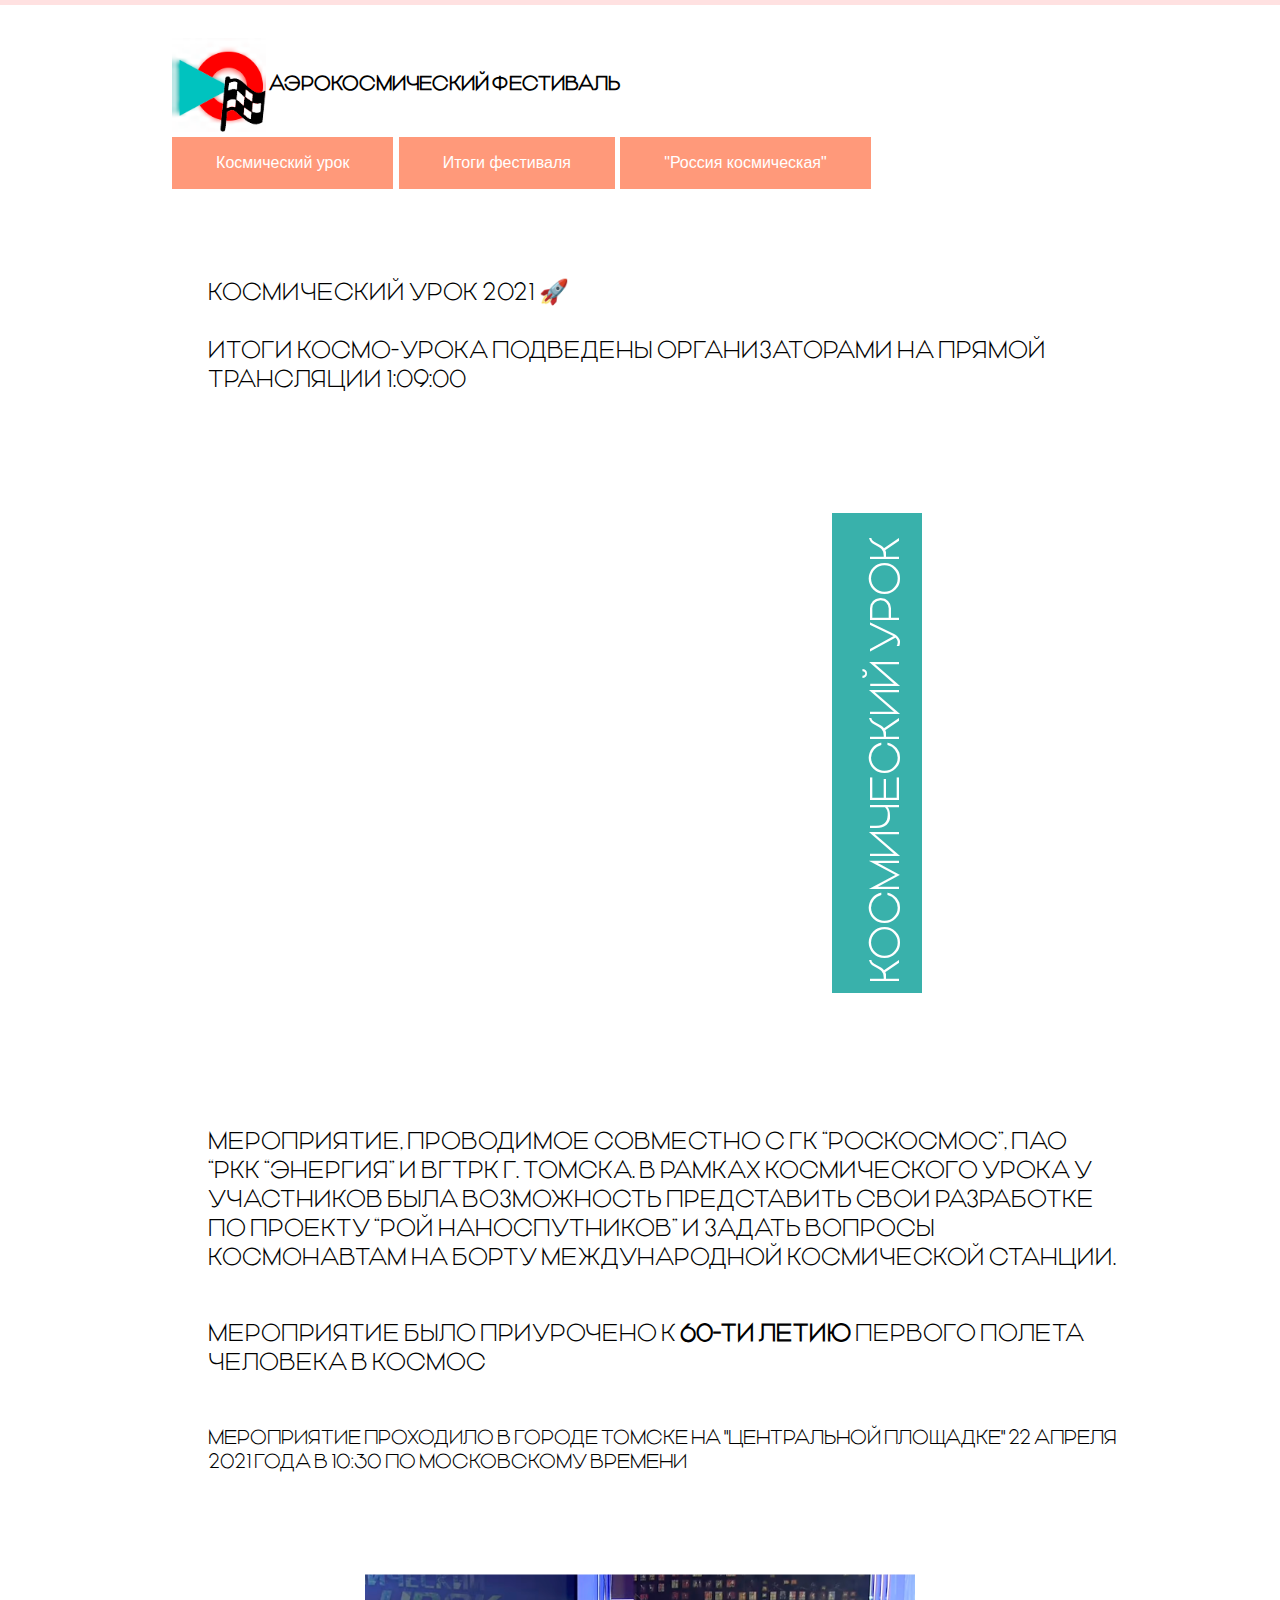
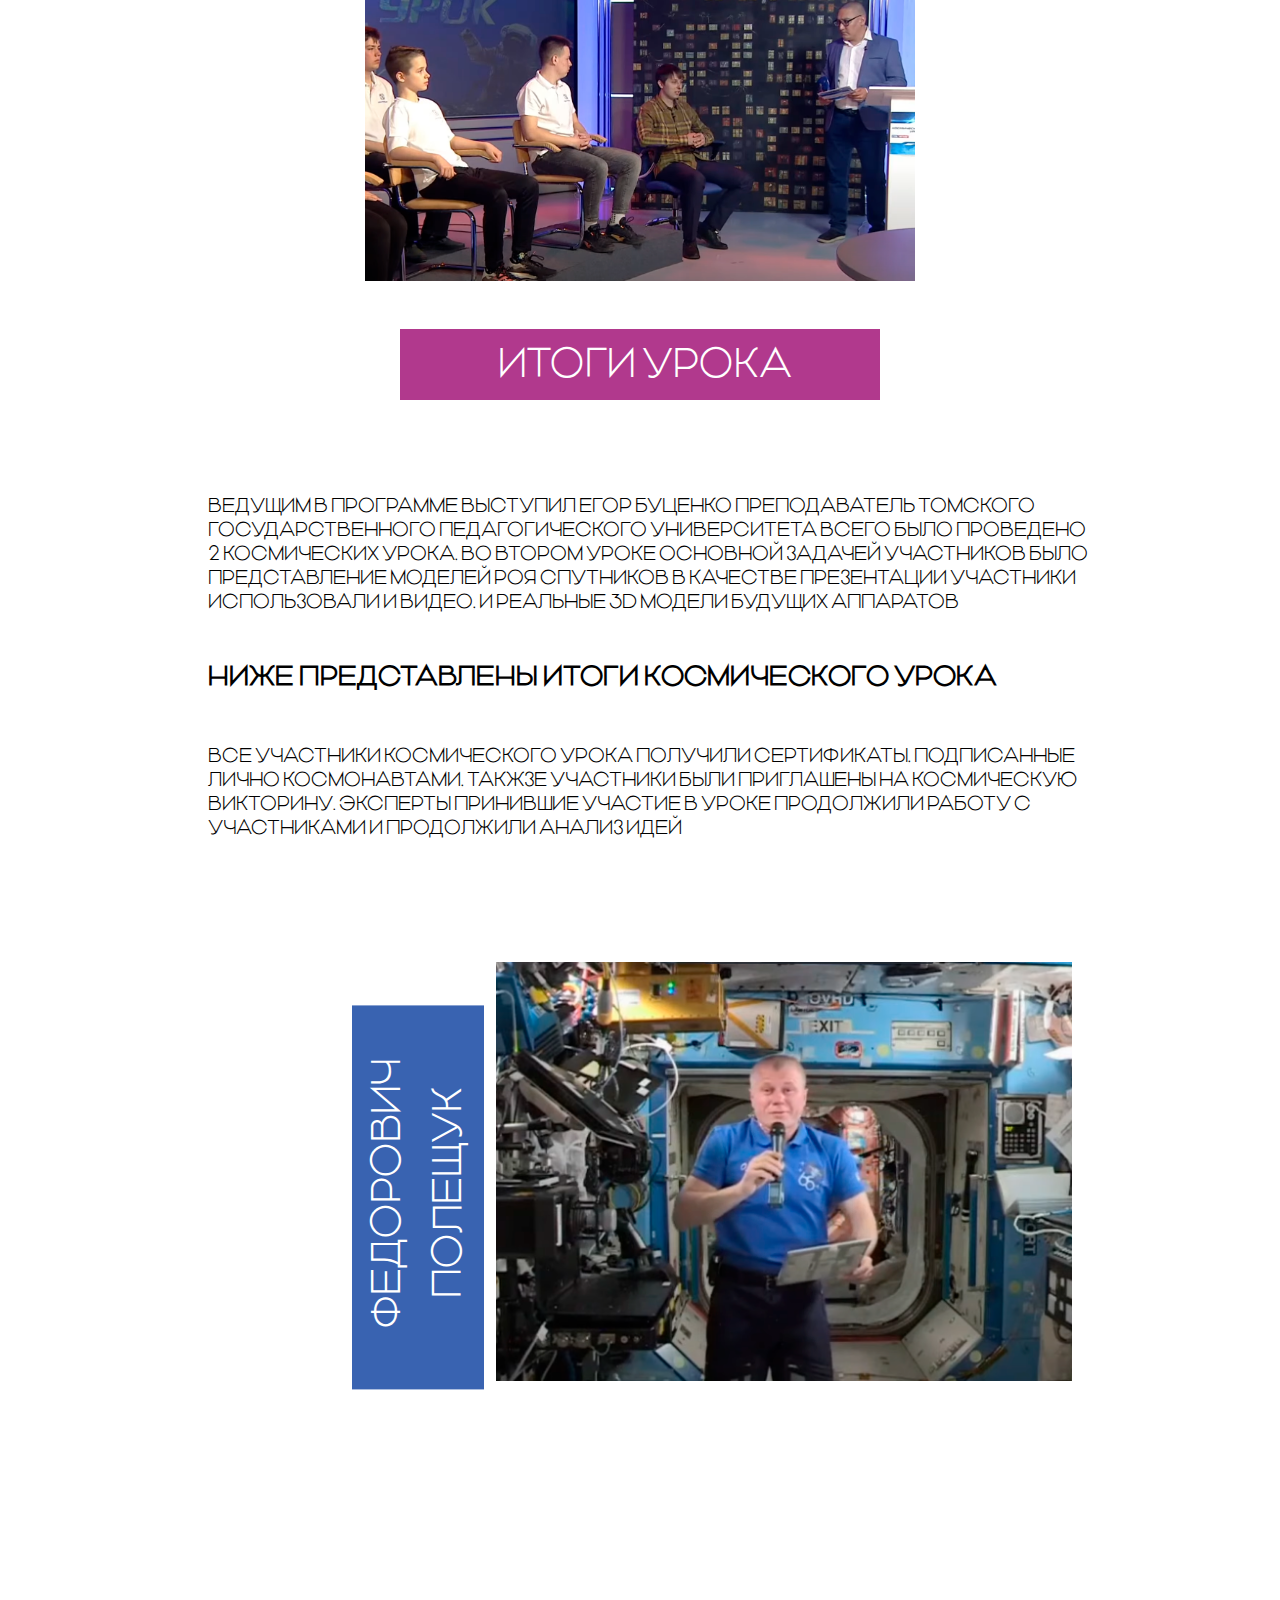
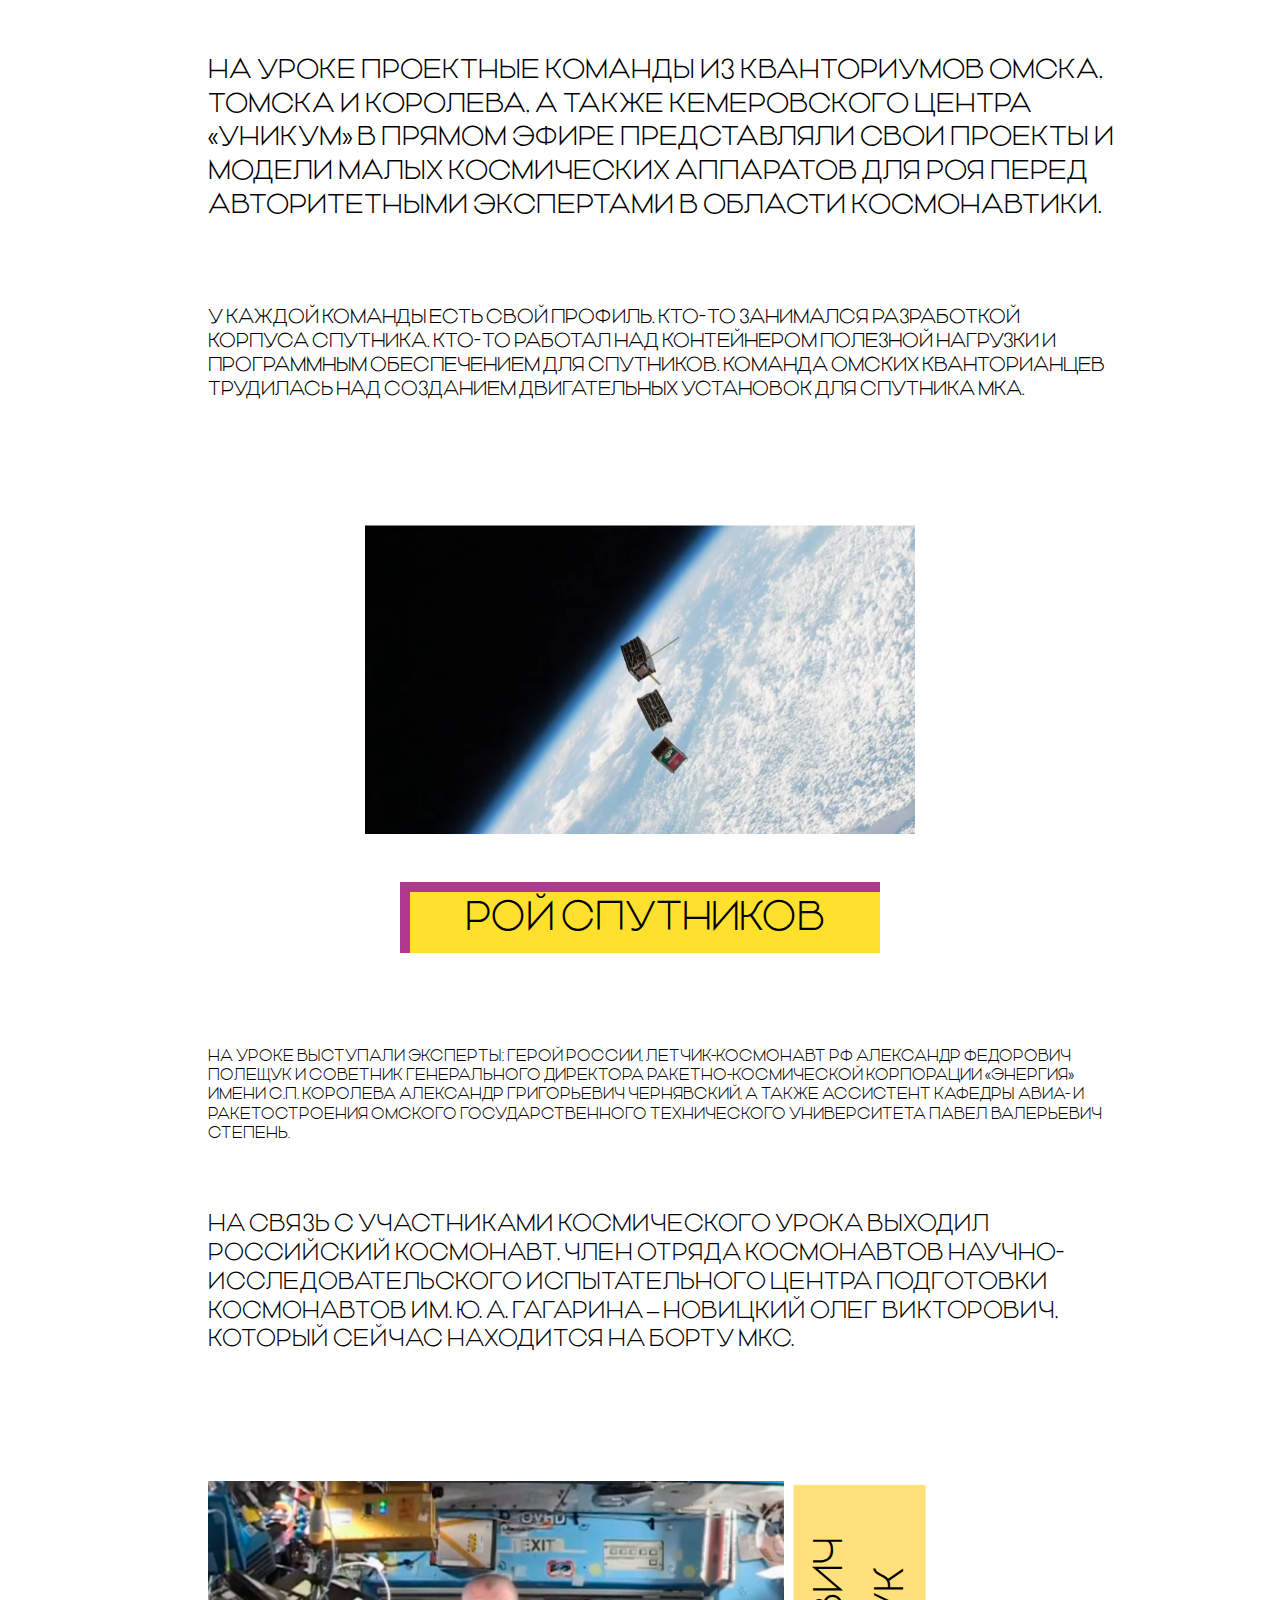
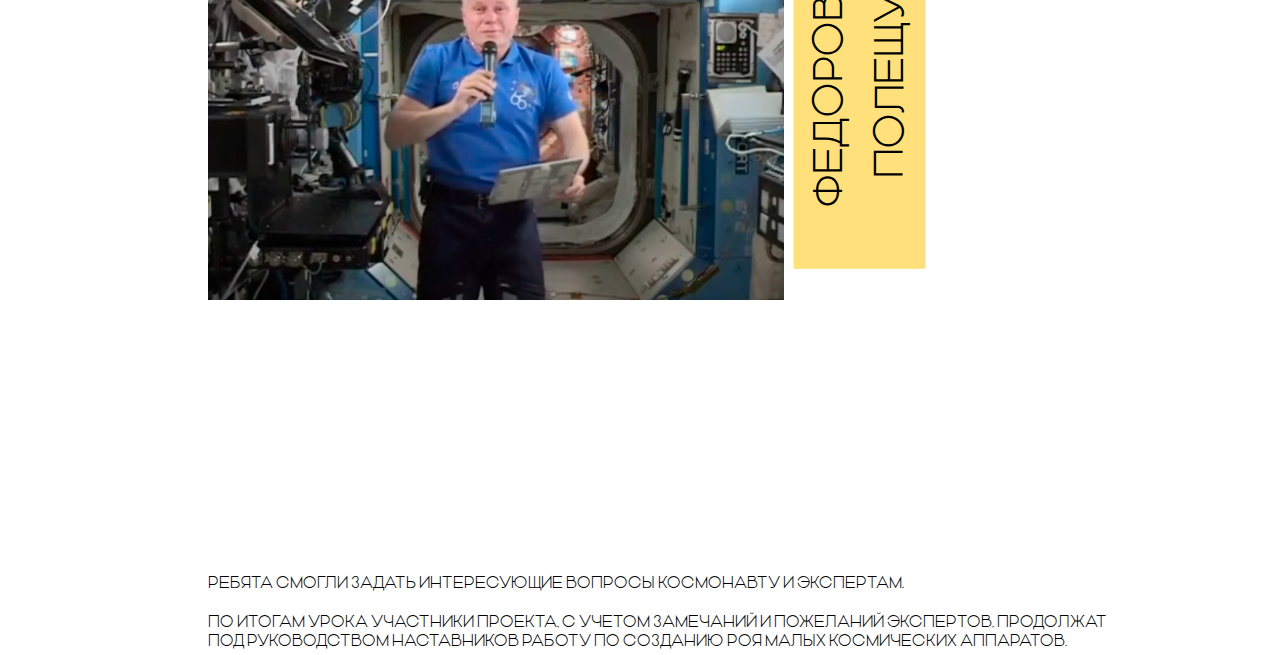
==== kw.html @ 81698fa3 "научим онлайн - итоги аэрофестиваля" ====
<!DOCTYPE html>
<html lang="en">
<head>
    <meta charset="UTF-8">
    <meta http-equiv="X-UA-Compatible" content="IE=edge">
    <meta name="viewport" content="width=device-width, initial-scale=1.0">
    <title>Космический Урок</title>
    <link rel="stylesheet" href="css/styles.css" type="text/css">
	<link rel="stylesheet" href="http://fonts.googleapis.com/css?family=Oswald:400,300" type="text/css">
    <link href="css/bootstrap.min.css" rel="stylesheet">
    <link rel="shortcut icon" href="/images/logo.png" type="image/png">
</head>
<body>
    <div id="wrapper">
		<header>
            <div id="navbar" class="navbar navbar-fixed-top jumbotron vertical-center">
                <div class="container-sm">
                <div class="row justify-content-aroun">
                    <div class="navbar-brand text-of-header">
                        <img src="images/logo.png" width="10%">
                        <b> Аэрокосмический Фестиваль</b>
                    </div>
                    <ul class="top-menu">
                        <li class="nav-item">
                            <a class="nav-link" href="kw.html">Космический урок</a>
                        </li>
                        <li class="nav-item">
                            <a class="nav-link" href="index.html">Итоги фестиваля</a>
                        </li>
                        <li class="nav-item">
                            <a class="nav-link" href="rs.html">"Россия космическая"</a>
                        </li>
                    </ul>
                </div>
            </div>
        </header>

        <h4 class="text-of-hakaton-l mb-5">Космический урок 2021 🚀<br><br>итоги космо-урока 
            подведены организаторами на прямой трансляции 1:09:00
        </h4>
        <div class="col-md-8 embed-responsive embed-responsive-16by9 ms-5 my-2" >
            <iframe class="embed-responsive-item"  src="https://www.youtube.com/embed/c714uGts3QY"></iframe>
        </div>
        <div class="rot-text-l">Космический урок</div>

        <h4 class="text-of-hakaton-l">Мероприятие, проводимое 
            совместно с ГК “Роскосмос”, ПАО “РКК “Энергия” 
            и ВГТРК г. Томска. В рамках космического урока 
            у участников была возможность представить свои 
            разработке по проекту “Рой наноспутников” и 
            задать вопросы космонавтам на борту Международной 
            космической станции.</h4>
        <h4 class="text-of-hakaton-l">
            Мероприятие было приурочено к <b>60-ти летию </b>
            первого полета человека в космос
        </h4>
        <h5 class="text-of-hakaton-l">
            Мероприятие проходило в городе Томске на "Центральной 
            площадке" 22 апреля 2021 года в 10:30​ по московскому 
            времени
        </h5>
        <div class="row">
            <img src="images/img8.png" class="img-fluid col-md-7 mx-auto inner rounded float-right">
        </div>
        <div class="back-text-c my-5">Итоги урока</div>
        <h5 class="text-of-hakaton-l">
            Ведущим в программе выступил Егор Буценко 
            преподаватель Томского государственного 
            педагогического университета

            Всего было проведено<br>2 Космических урока, во втором 
            уроке основной задачей участников было представление 
            моделей роя спутников в качестве презентации 
            участники использовали и видео, и реальные 3D 
            модели будущих аппаратов
        </h5>
        <h3 class="text-of-hakaton-l">
            <b>Ниже представлены итоги космического урока</b>
        </h3>
        <h5 class="text-of-hakaton-l">
        все участники космического урока получили сертификаты,
        подписанные лично космонавтами, такжзе участники 
        были приглашены на космическую викторину. Эксперты 
        принившие участие в уроке продолжили работу с
        участниками и продолжили анализ идей<br> <br></h5>
        <img src="images/img7.png" class="img-float-r">
        <div class="back-text-l-i-b my-5">Федорович Полещук</div>
        <h3 class="text-of-hakaton-l">
        На уроке проектные команды из Кванториумов 
        Омска, Томска и Королева, а также Кемеровского 
        Центра «УникУм» в прямом эфире представляли 
        свои проекты и модели малых космических аппаратов 
        для роя перед авторитетными экспертами в области 
        космонавтики.<br> <br>
        </h3>
        <h5 class="text-of-hakaton-l">
        У каждой команды есть свой профиль, кто-то 
        занимался разработкой корпуса спутника, 
        кто-то работал над контейнером полезной 
        нагрузки и программным обеспечением для 
        спутников. Команда Омских кванторианцев 
        трудилась над созданием двигательных установок 
        для спутника МКА.<br> <br></h5>

        <div class="row">
            <img src="images/img6.png" class="img-fluid col-md-7 mx-auto inner rounded float-right">
        </div>
        <div class="back-text-c my-5 color-g"><p class="color-g">Рой спутников</p></div>

        <h6 class="text-of-hakaton-l">
        На уроке выступали эксперты: Герой России, 
        летчик-космонавт РФ Александр Федорович 
        Полещук и советник генерального директора 
        Ракетно-космической корпорации «Энергия» 
        имени С.П. Королева Александр Григорьевич 
        Чернявский, а также ассистент кафедры авиа- 
        и ракетостроения Омского государственного 
        технического университета Павел Валерьевич 
        Степень.<br> <br></h6>
        <h4 class="text-of-hakaton-l">
        На связь с участниками космического урока 
        выходил российский космонавт, член отряда 
        космонавтов Научно-исследовательского 
        испытательного центра подготовки космонавтов 
        им. Ю. А. Гагарина – Новицкий Олег 
        Викторович, который сейчас находится на 
        борту МКС.<br> <br></h4>
        <img src="images/img7.png" class="img-float-l">
        <div class="back-text-r-i-b my-5">Федорович Полещук</div>
        <h6 class="text-of-hakaton-l">
        Ребята смогли задать интересующие вопросы 
        космонавту и экспертам.<br> <br>
        По итогам урока участники проекта, 
        с учетом замечаний и пожеланий 
        экспертов, продолжат под руководством 
        наставников работу по созданию роя 
        малых космических аппаратов.</h6>
		<aside></aside>
		<section></section>
	</div>
	<footer></footer>
</body>
</html>
---- css/styles.css ----
body {
	color: #8f8f8f;
	font: 6% Tahoma, sans-serif;
	background-color: #f8f8f8;
	border-top: 5px solid #ffe1e1;
	margin: 0;
}
input[type="text"] {
	background-color: #f3f3f3;
	border: 0.5% solid #e7e7e7;
	height: 3%;
	color: #b2b2b2;
	padding: 0 1%;
	vertical-align: top;
}
button {
	color: #000000;
	background-color: #f9e96b;
	border: none;
	height: 15%;
	font-family: 'Oswald', sans-serif;
}
p {
	margin: 20px 0;
}
#wrapper {
	max-width: 960px;
	margin: auto;
}
header {
	padding: 20px 0;
}
form[name="search"] {
	float: right;
}
nav a {
	text-decoration: none;
}

nav ul {
	margin: 0;
	padding: 0;
}

.nav-link {
	list-style-position: inside;
	font: 100% 'Auro', sans-serif;
}

.top-menu li {
	display: inline-block;
	padding: 1% 3%;
	margin: 0;
	background: #ff997a;
	color: #000000;
}

.top-menu li.active {
	background: #546eae;
	color: #ffffff;
}

.top-menu li:hover a {
	color: #000000;
}

.top-menu li:hover{
	transition: background 0.5s ease;
	background: #ffe46c;
	color: rgb(0, 0, 0);
	animation: anime infinite 2s linear;
}

.container{
	margin-left: auto;
	margin-right: auto;
}

.top-menu a {
	color: #ffffff;
	animation: anime infinite 2s linear;
}

.top-menu a:hover {
	color: #000000;
}

@font-face {
	font-family: 'Auro'; 
	src: url(/fonts/CocogooseProRegularTrial.tff); 
}

@font-face {
	font-family: 'Vonique'; 
	src: url(/fonts/Vonique-43_F.ttf); 
}

@import "compass/css3";

@import url(https://fonts.googleapis.com/css?family=Share+Tech+Mono);


body{
  background: rgb(255, 255, 255);
}

.info {
  color: white;
  font:1em/1 sans-serif;
  text-align: center;
}

.info a{
  color: white;
}

svg{
  width: 600px;
  height: 120px;
  display: block;
  position: relative;
  overflow: hidden; 
  margin: 0 auto;
  background: black;
}

.text-of-hakaton{
	text-transform: uppercase;
	color: #000000;
	font-family: 'Vonique';
	text-align: right;
	padding-left: 10%;
}

.text-of-header{
	text-transform: uppercase;
	color: #000000;
	font-family: 'Vonique';
}

.text-of-hakaton-l{
	padding-top: 5%;
	margin: 0;
	text-transform: uppercase;
	color: #000000;
	font-family: 'Vonique';
	text-align: left;
	padding-left: 5%;
	padding-bottom: 0;
}

.color-g{
	color: black;
	background-color: rgb(255, 224, 45);
}

.color-r{
	color: rgb(255, 255, 255);
	background-color: rgb(82, 185, 159);
}

.color-c{
	color: rgb(255, 255, 255);
	background-color: rgb(173, 71, 71);
}

.back-text-l-i-b{
	text-transform: uppercase;
	color: #ffffff;
	font-family: 'Vonique';
	font-size: 255%;
	transform-origin: left top 0;
	background-color: rgb(57, 99, 177);
	width: 40%;
	height: 100%;
	padding-top: 1%;
	padding-left: 1%;
	margin-left: auto;
	margin-right: auto;
	text-align: center;
	transform: translate(-25%, -30%) rotate(-90deg);
}

.img-float-r{
	margin-left: 35%;
	padding-top: 10%;
	margin-right: 0;
	padding-right: 0;
	width: 60%;
	height: 100%;
}


.back-text-r-i-b{
	text-transform: uppercase;
	color: #000000;
	font-family: 'Vonique';
	font-size: 255%;
	transform-origin: left top 0;
	background-color: rgb(255, 224, 122);
	width: 40%;
	height: 100%;
	padding-top: 1%;
	padding-left: 1%;
	margin-left: auto;
	margin-right: auto;
	text-align: center;
	transform: translate(90%, -60%) rotate(-90deg);
}

.img-float-l{
	margin-right: 35%;
	margin-left: 5%;
	padding-top: 10%;
	margin-right: 0;
	padding-right: 0;
	width: 60%;
	height: 100%;
}



.back-text-c{
	text-transform: uppercase;
	color: #ffffff;
	font-family: 'Vonique';
	font-size: 255%;
	transform-origin: left top 0;
	background-color: rgb(177, 57, 141);
	width: 50%;
	height: 100%;
	padding-top: 1%;
	padding-left: 1%;
	margin-left: auto;
	margin-right: auto;
	text-align: center;
}

.color-f{
	text-transform: uppercase;
	font-family: 'Vonique';
	font-size: 255%;
	transform: translate(2em, 15em) rotate(-90deg);
	transform-origin: left top 0;
	width: 50%;
	height: 50px;
	padding-top: 3%;
	padding-left: 1%;

	color: black;
	background-color: #f9e96b;
}

.rot-text{
	text-transform: uppercase;
	color: #ffffff;
	font-family: 'Vonique';
	font-size: 255%;
	transform: translate(0em, 8em) rotate(-90deg);
	transform-origin: left top 0;
	background-color: rgb(177, 57, 57);
	width: 34%;
	height: 150%;
	padding-top: 3%;
	padding-left: 1%;
}

.rot-text-l{
	text-transform: uppercase;
	color: #ffffff;
	font-family: 'Vonique';
	font-size: 255%;
	transform: translate(140%, 0em) rotate(-90deg);
	transform-origin: left top 0;
	background-color: rgb(57, 177, 171);
	width: 50%;
	height: 150%;
	padding-top: 3%;
	padding-left: 1%;
}

.rot-text-r{
	text-transform: uppercase;
	color: #ffffff;
	font-family: 'Vonique';
	font-size: 255%;
	transform: translate(15em, 0em) rotate(-90deg);
	transform-origin: left top 0;
	background-color: rgb(57, 177, 171);
	width: 50%;
	height: 150%;
	padding-top: 3%;
	padding-left: 1%;
}

.block-r{
	float: right;
}

div {
  position: relative;
}

.inner {
  padding-top: 10%;
}

.embed-responsive {
  position: relative;
  display: block;
  height: 0;
  padding: 0;
  overflow: hidden;
}
.embed-responsive .embed-responsive-item,
.embed-responsive iframe,
.embed-responsive embed,
.embed-responsive object,
.embed-responsive video {
  position: absolute;
  top: 0;
  bottom: 0;
  left: 0;
  width: 100%;
  height: 100%;
  border: 0;
}
.embed-responsive-16by9 {
  padding-bottom: 56.25%;
}
.embed-responsive-4by3 {
  padding-bottom: 75%;
}
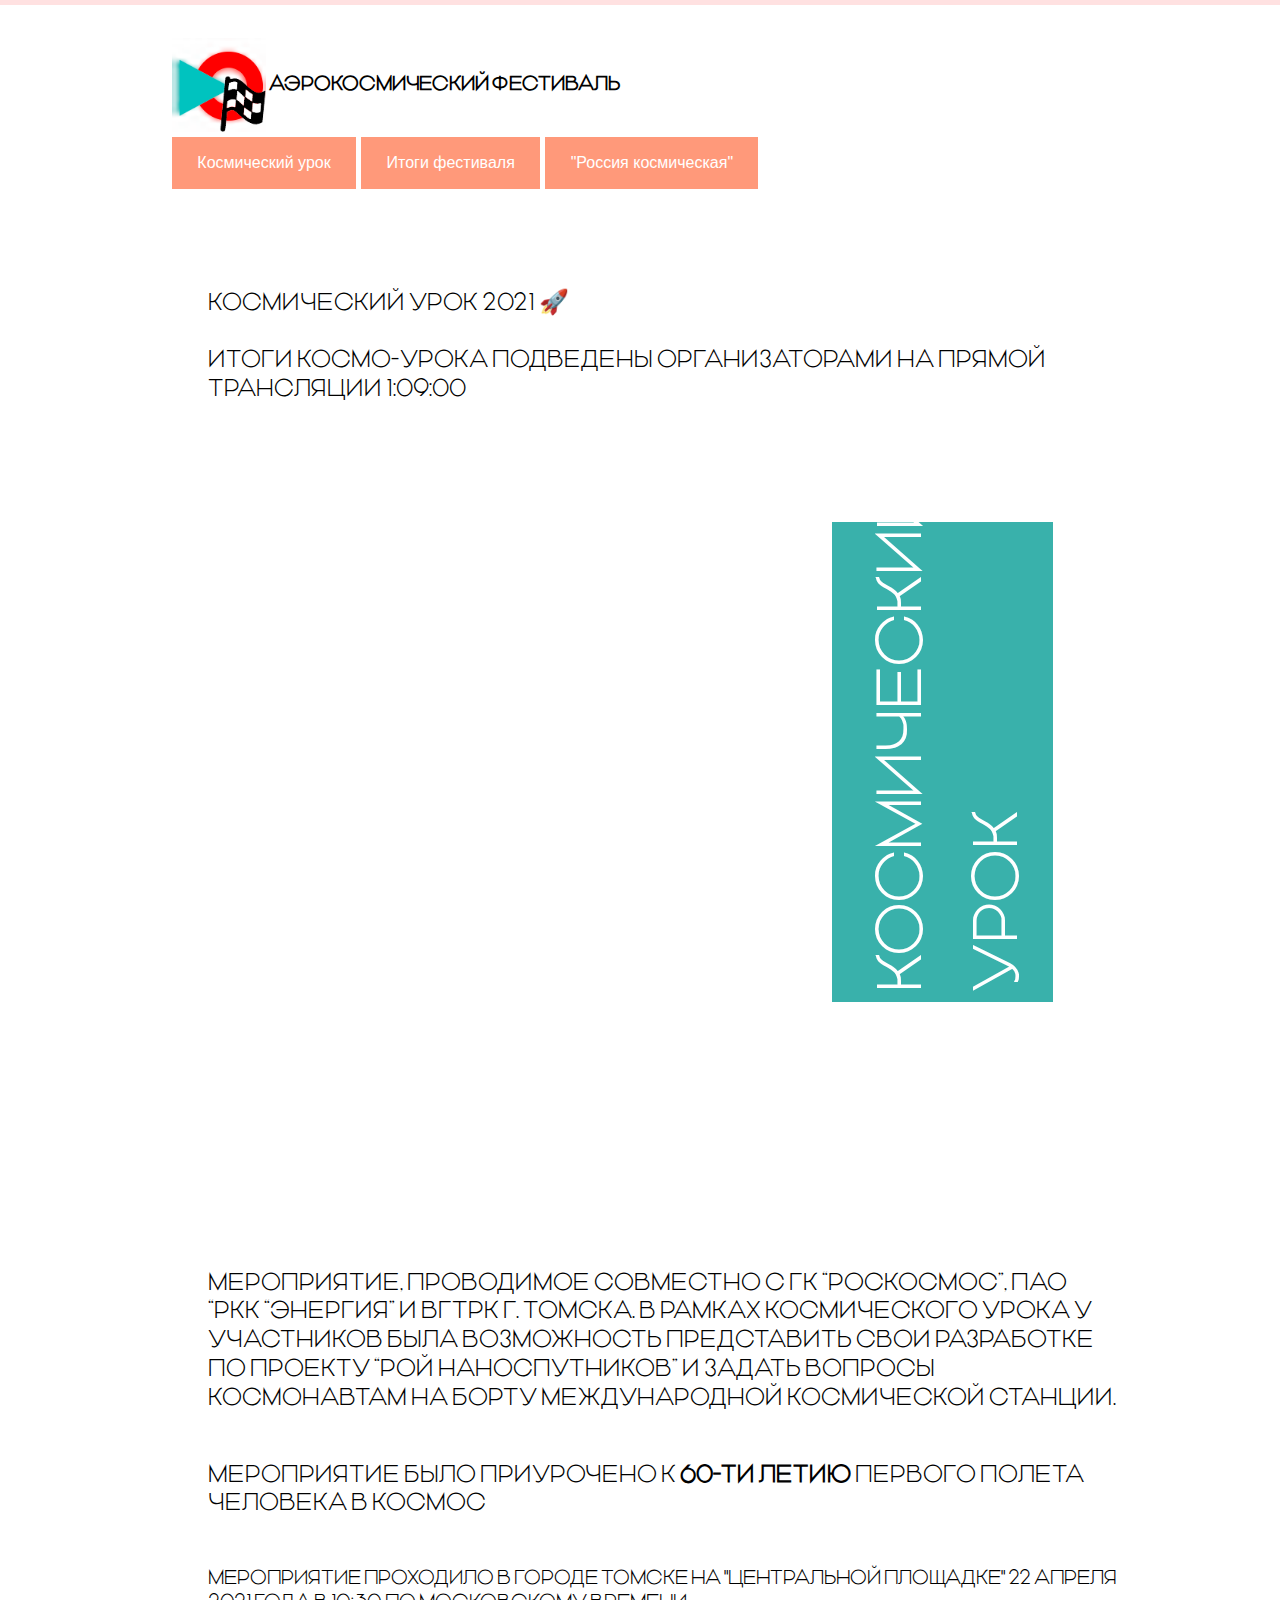
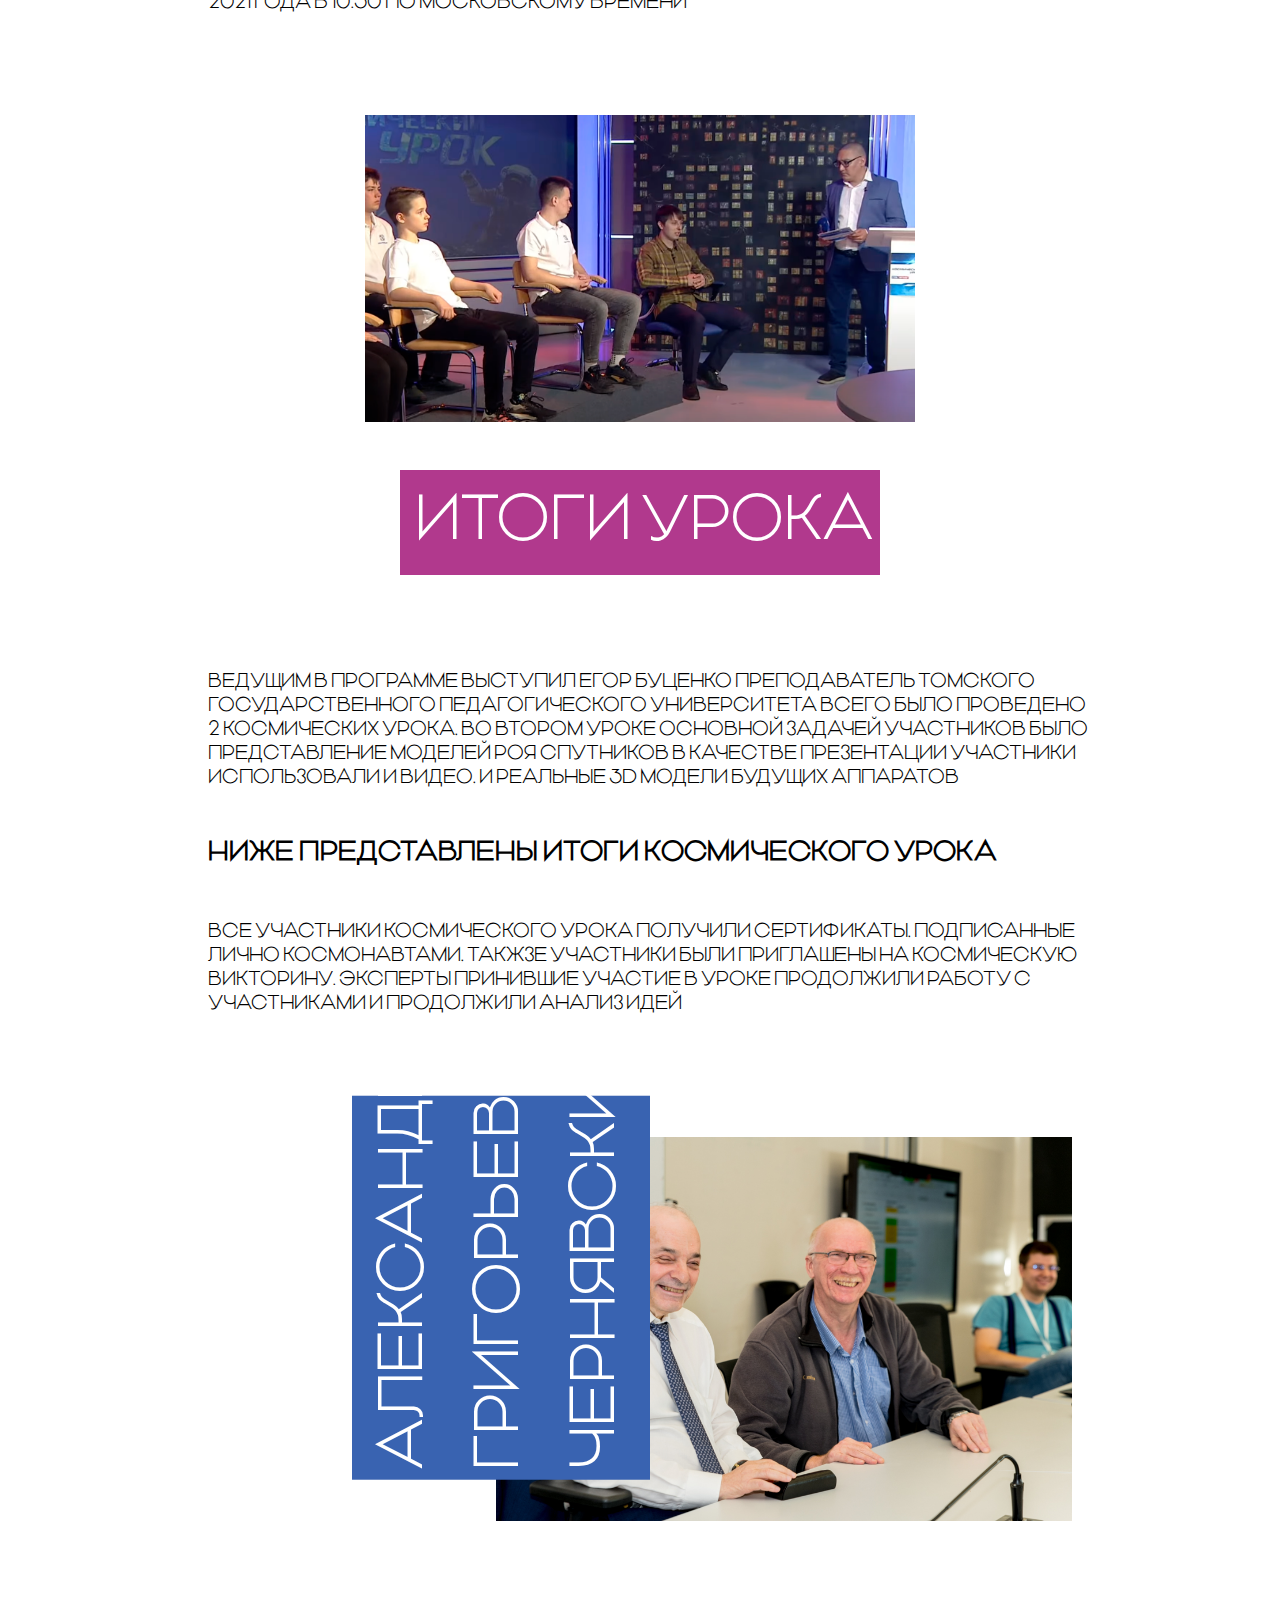
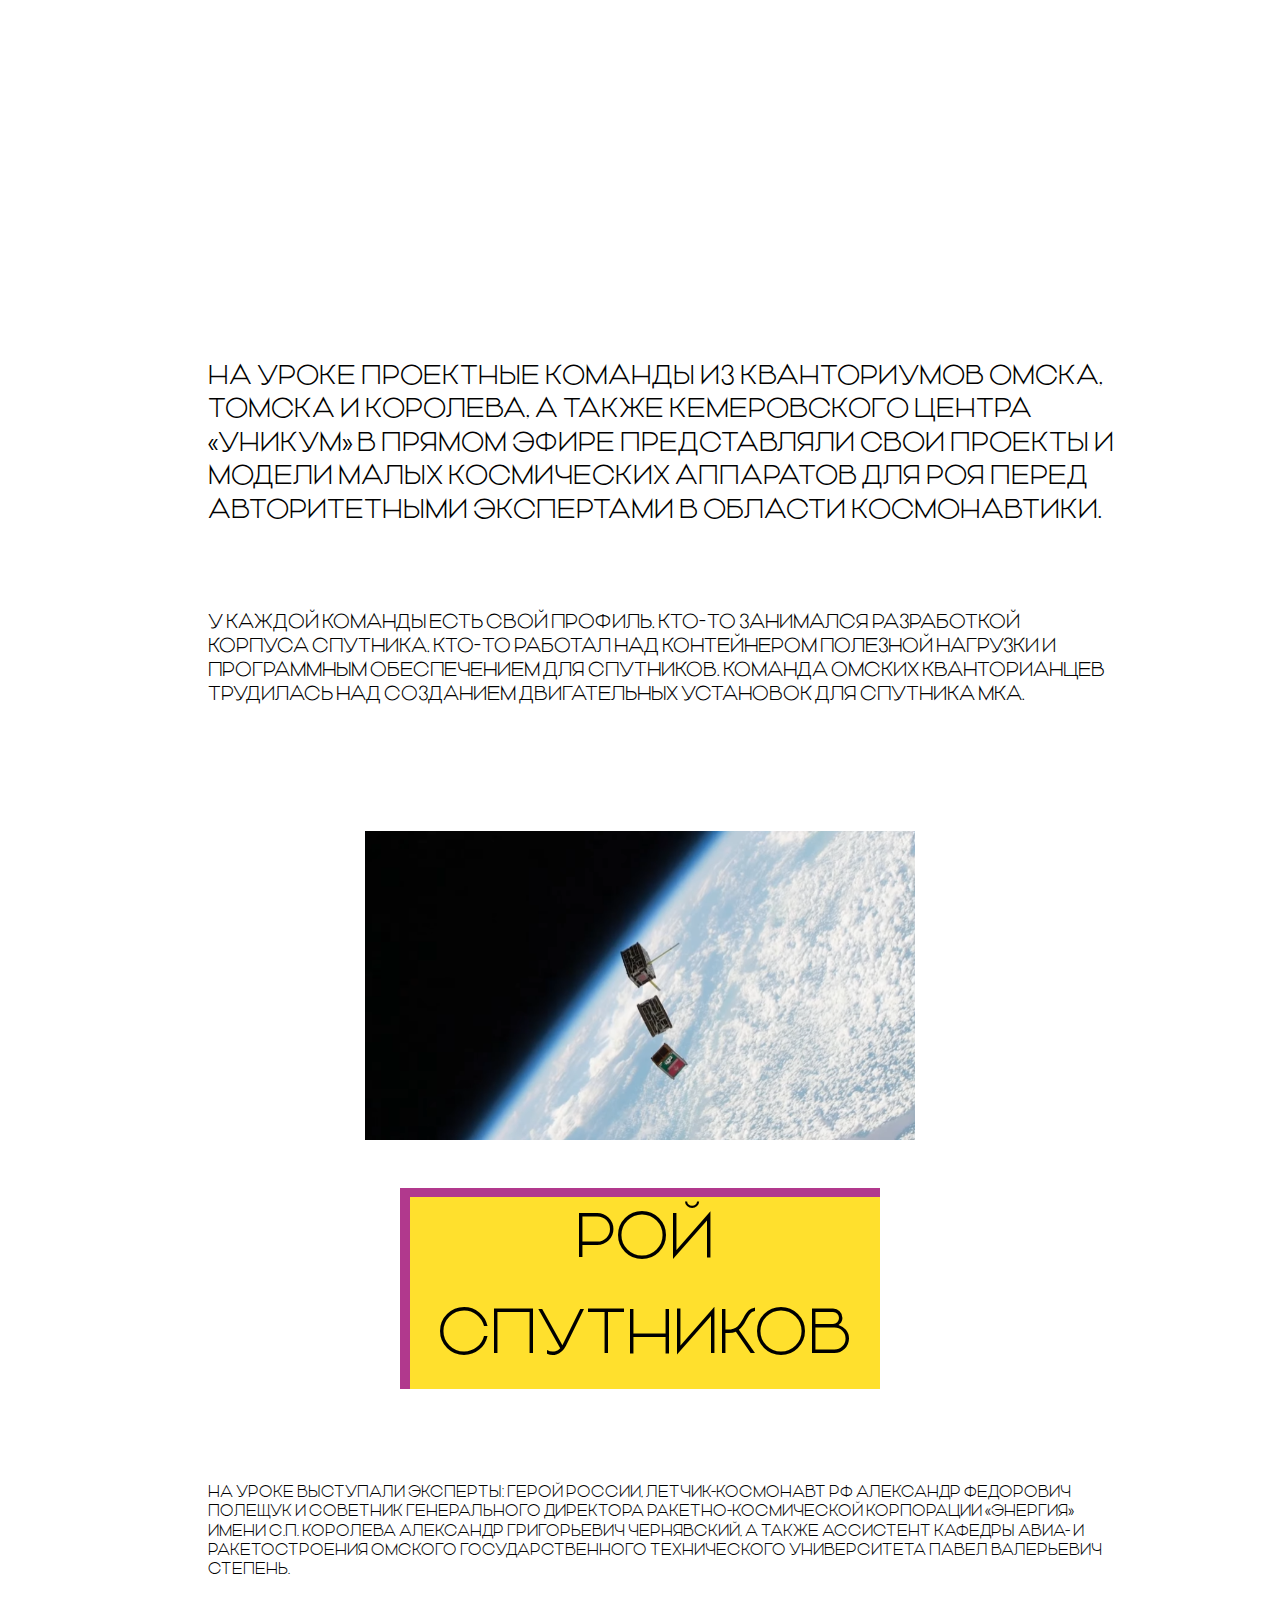
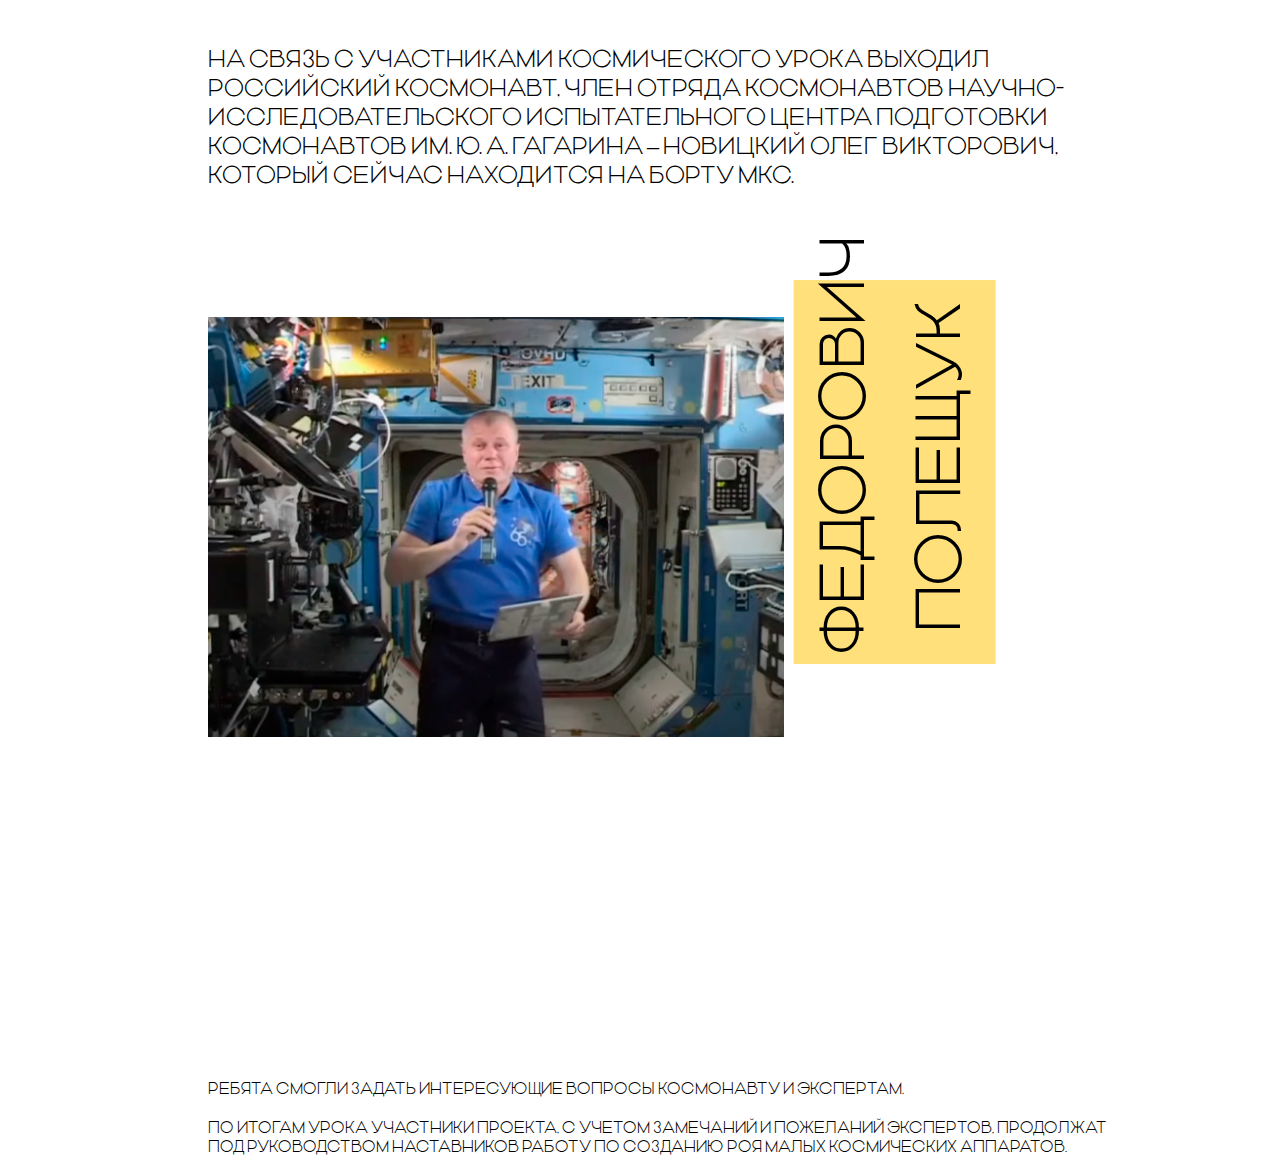
==== commit 66fd12a1: "auro more img" ====
--- a/kw.html
+++ b/kw.html
@@ -83,8 +83,8 @@
         были приглашены на космическую викторину. Эксперты 
         принившие участие в уроке продолжили работу с
         участниками и продолжили анализ идей<br> <br></h5>
-        <img src="images/img7.png" class="img-float-r">
-        <div class="back-text-l-i-b my-5">Федорович Полещук</div>
+        <img src="images/img13.jpg" class="img-float-r">
+        <div class="back-text-l-i-b my-5">АЛЕКСАНДР ГРИГОРЬЕВИЧ ЧЕРНЯВСКИЙ</div>
         <h3 class="text-of-hakaton-l">
         На уроке проектные команды из Кванториумов 
         Омска, Томска и Королева, а также Кемеровского 
--- a/css/styles.css
+++ b/css/styles.css
@@ -47,12 +47,24 @@
 	font: 100% 'Auro', sans-serif;
 }
 
+.navbar-nav {
+	float: none;
+	text-align: center;
+}
+.navbar-nav li {
+	float: none;
+	display: inline-block;
+}
+
 .top-menu li {
 	display: inline-block;
-	padding: 1% 3%;
+	padding: 1% 1%;
 	margin: 0;
 	background: #ff997a;
 	color: #000000;
+	margin-bottom: 1%;
+	margin-left: auto;
+	margin-right: auto;
 }
 
 .top-menu li.active {
@@ -138,6 +150,13 @@
 	font-family: 'Vonique';
 }
 
+.button-bb{
+	text-transform: uppercase;
+	color: #000000;
+	font-family: 'Vonique';
+	text-align: left;
+}
+
 .text-of-hakaton-l{
 	padding-top: 5%;
 	margin: 0;
@@ -168,7 +187,7 @@
 	text-transform: uppercase;
 	color: #ffffff;
 	font-family: 'Vonique';
-	font-size: 255%;
+	font-size: 5vw;
 	transform-origin: left top 0;
 	background-color: rgb(57, 99, 177);
 	width: 40%;
@@ -179,6 +198,18 @@
 	margin-right: auto;
 	text-align: center;
 	transform: translate(-25%, -30%) rotate(-90deg);
+}
+
+.big-size-a{
+	padding-top: 5%;
+	margin: 0;
+	text-transform: uppercase;
+	font-family: 'Vonique';
+	text-align: left;
+	padding-left: 10%;
+	padding-bottom: 0;
+	font-size: 3.5vw;
+	text-align: center;
 }
 
 .img-float-r{
@@ -195,7 +226,7 @@
 	text-transform: uppercase;
 	color: #000000;
 	font-family: 'Vonique';
-	font-size: 255%;
+	font-size: 5vw;
 	transform-origin: left top 0;
 	background-color: rgb(255, 224, 122);
 	width: 40%;
@@ -224,7 +255,7 @@
 	text-transform: uppercase;
 	color: #ffffff;
 	font-family: 'Vonique';
-	font-size: 255%;
+	font-size: 5vw;
 	transform-origin: left top 0;
 	background-color: rgb(177, 57, 141);
 	width: 50%;
@@ -236,10 +267,36 @@
 	text-align: center;
 }
 
+.parent{
+	position:relative;
+	width:100%;
+	min-width:320px
+}
+
+.parent img{
+	display:block;
+	width:100%;
+}
+
+.parent div{
+	position:absolute;
+	width:95%;
+	left:0;
+	bottom:0;
+	color:rgb(0, 0, 0);
+	padding: 10% 0;
+	font-size: 2vw;
+	background-color: rgba(255, 255, 255, 0.404);
+}
+
+.none-blure{
+	filter: blur(0);
+}
+
 .color-f{
 	text-transform: uppercase;
 	font-family: 'Vonique';
-	font-size: 255%;
+	font-size: 5vw;
 	transform: translate(2em, 15em) rotate(-90deg);
 	transform-origin: left top 0;
 	width: 50%;
@@ -255,11 +312,11 @@
 	text-transform: uppercase;
 	color: #ffffff;
 	font-family: 'Vonique';
-	font-size: 255%;
-	transform: translate(0em, 8em) rotate(-90deg);
+	font-size: 45px;
+	transform: translate(0em, 400px) rotate(-90deg);
 	transform-origin: left top 0;
 	background-color: rgb(177, 57, 57);
-	width: 34%;
+	width: 400px;
 	height: 150%;
 	padding-top: 3%;
 	padding-left: 1%;
@@ -269,7 +326,7 @@
 	text-transform: uppercase;
 	color: #ffffff;
 	font-family: 'Vonique';
-	font-size: 255%;
+	font-size: 5vw;
 	transform: translate(140%, 0em) rotate(-90deg);
 	transform-origin: left top 0;
 	background-color: rgb(57, 177, 171);
@@ -279,11 +336,16 @@
 	padding-left: 1%;
 }
 
+.vw-block-youtube{
+	width: 5vw;
+	height: 5vw;
+}
+
 .rot-text-r{
 	text-transform: uppercase;
 	color: #ffffff;
 	font-family: 'Vonique';
-	font-size: 255%;
+	font-size: 5vw;
 	transform: translate(15em, 0em) rotate(-90deg);
 	transform-origin: left top 0;
 	background-color: rgb(57, 177, 171);
